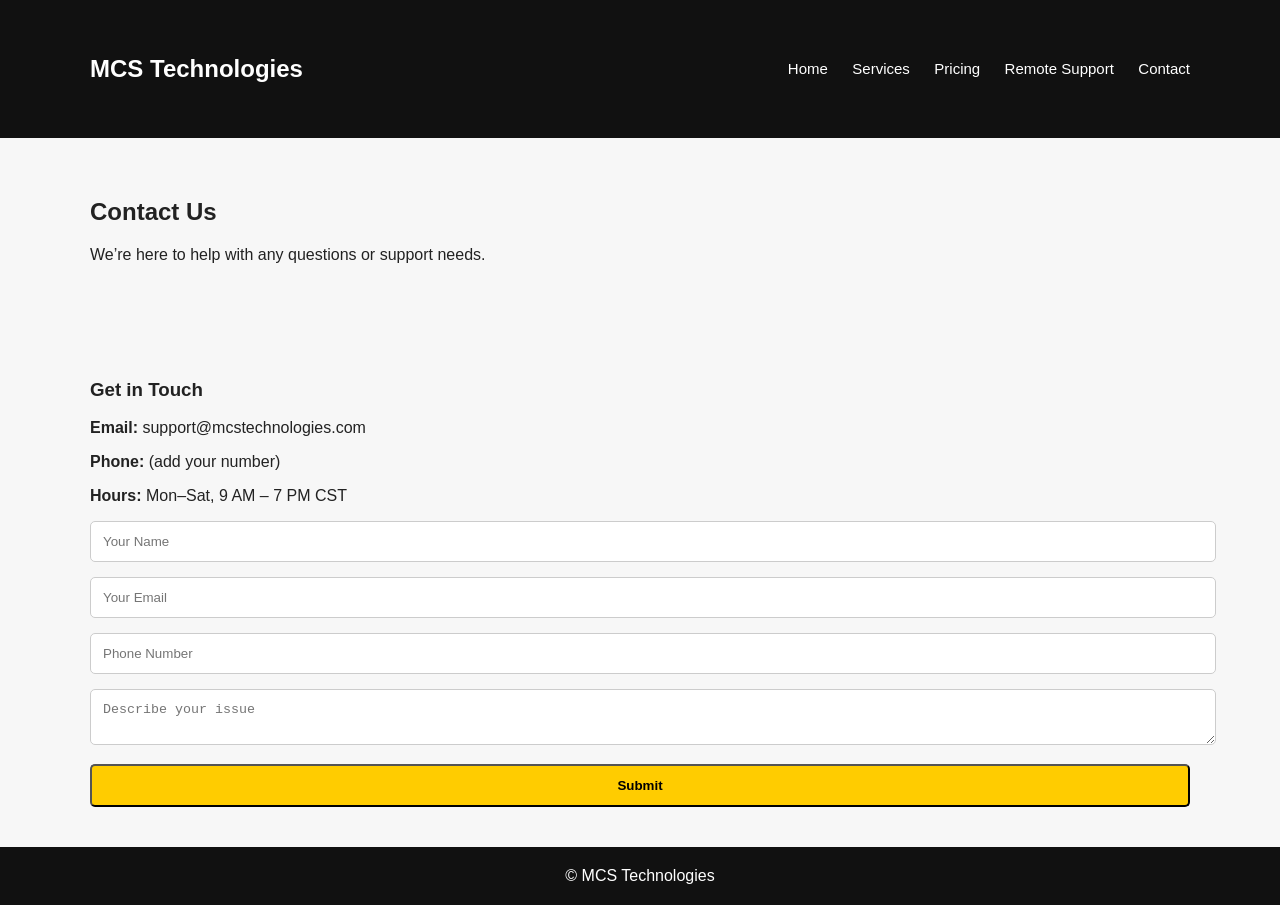
==== contact.html @ a5c34b52 "html file updates" ====
<!DOCTYPE html>
<html lang="en">
<head>
    <meta charset="UTF-8">
    <meta name="viewport" content="width=device-width, initial-scale=1.0">
    <title>Contact | MCS Technologies</title>
    <link rel="stylesheet" href="assets/style.css">
</head>

<body>
<header>
    <div class="container">
        <h1 class="logo">MCS Technologies</h1>
        <nav>
            <a href="index.html">Home</a>
            <a href="services.html">Services</a>
            <a href="pricing.html">Pricing</a>
            <a href="remote-support.html">Remote Support</a>
            <a href="contact.html">Contact</a>
        </nav>
    </div>
</header>

<section class="page-header">
    <div class="container">
        <h2>Contact Us</h2>
        <p>We’re here to help with any questions or support needs.</p>
    </div>
</section>

<section class="contact">
    <div class="container two-col">

        <div>
            <h3>Get in Touch</h3>
            <p><strong>Email:</strong> support@mcstechnologies.com</p>
            <p><strong>Phone:</strong> (add your number)</p>
            <p><strong>Hours:</strong> Mon–Sat, 9 AM – 7 PM CST</p>
        </div>

        <div class="contact-form">
            <form>
                <input type="text" placeholder="Your Name">
                <input type="email" placeholder="Your Email">
                <input type="text" placeholder="Phone Number">
                <textarea placeholder="Describe your issue"></textarea>
                <button class="btn">Submit</button>
            </form>
        </div>

    </div>
</section>

<footer>
    © <span id="year"></span> MCS Technologies
</footer>

<script src="assets/js/main.js"></script>
</body>
</html>
---- assets/style.css ----
/* ------------------------------
   GLOBAL STYLES
--------------------------------*/
body {
    margin: 0;
    font-family: Arial, sans-serif;
    background: #f7f7f7;
    color: #222;
}

.container {
    width: 90%;
    max-width: 1100px;
    margin: auto;
    padding: 40px 0;
}

/* ------------------------------
   HEADER
--------------------------------*/
header {
    background: #111;
    color: white;
    padding: 15px 0;
}

header .container {
    display: flex;
    justify-content: space-between;
    align-items: center;
}

.logo {
    margin: 0;
    font-size: 24px;
    font-weight: bold;
}

nav a {
    color: white;
    margin-left: 20px;
    text-decoration: none;
    font-size: 15px;
}

nav a:hover {
    text-decoration: underline;
}

/* ------------------------------
   HERO SECTION
--------------------------------*/
.hero {
    background: #005eff;
    color: white;
    padding: 80px 20px;
    text-align: center;
}

.hero .btn {
    margin-top: 20px;
}

/* ------------------------------
   BUTTONS
--------------------------------*/
.btn {
    background: #ffcc00;
    padding: 12px 25px;
    color: black;
    text-decoration: none;
    border-radius: 5px;
    font-weight: bold;
    display: inline-block;
}

.btn:hover {
    background: #e6b800;
}

.btn-secondary {
    display: inline-block;
    margin-top: 20px;
    padding: 10px 20px;
    background: #333;
    color: white;
    text-decoration: none;
    border-radius: 5px;
}

.btn-secondary:hover {
    background: #555;
}

/* ------------------------------
   GRID LAYOUTS
--------------------------------*/
.grid {
    display: grid;
    grid-template-columns: repeat(auto-fit, minmax(220px, 1fr));
    gap: 20px;
}

.card {
    background: white;
    padding: 20px;
    border-radius: 8px;
    text-align: center;
    font-weight: bold;
}

/* ------------------------------
   PRICING
--------------------------------*/
.pricing-grid {
    display: flex;
    gap: 20px;
    flex-wrap: wrap;
}

.price-card {
    background: white;
    padding: 25px;
    border-radius: 8px;
    width: 280px;
    text-align: center;
}

.price {
    font-size: 28px;
    font-weight: bold;
    margin: 10px 0;
}

/* ------------------------------
   CONTACT FORM
--------------------------------*/
.contact-box {
    background: white;
    padding: 20px;
    border-radius: 8px;
    margin-bottom: 30px;
}

.contact-form input,
.contact-form textarea {
    width: 100%;
    padding: 12px;
    margin-bottom: 15px;
    border-radius: 5px;
    border: 1px solid #ccc;
}

.contact-form button {
    width: 100%;
}

/* ------------------------------
   CTA SECTION
--------------------------------*/
.cta {
    background: #005eff;
    color: white;
    text-align: center;
    padding: 60px 20px;
}

/* ------------------------------
   FOOTER
--------------------------------*/
footer {
    background: #111;
    color: white;
    text-align: center;
    padding: 20px;
}
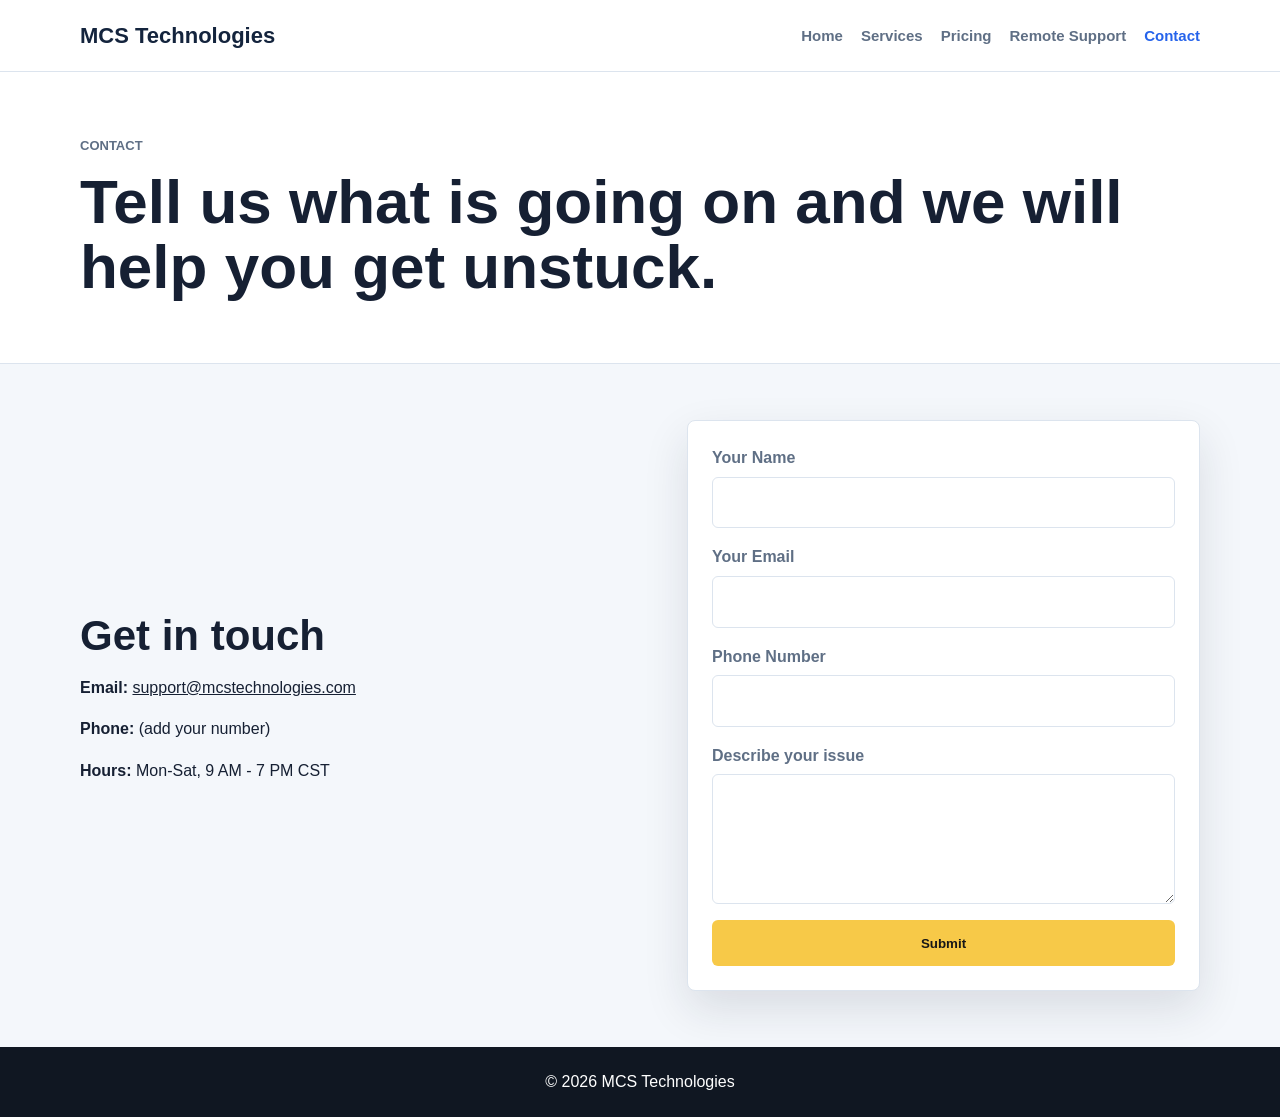
==== commit 2b73de7f: "update" ====
--- a/contact.html
+++ b/contact.html
@@ -6,53 +6,64 @@
     <title>Contact | MCS Technologies</title>
     <link rel="stylesheet" href="assets/style.css">
 </head>
-
 <body>
 <header>
-    <div class="container">
-        <h1 class="logo">MCS Technologies</h1>
-        <nav>
+    <div class="container header-inner">
+        <a class="logo" href="index.html">MCS Technologies</a>
+        <nav aria-label="Main navigation">
             <a href="index.html">Home</a>
-            <a href="services.html">Services</a>
-            <a href="pricing.html">Pricing</a>
+            <a href="Services.html">Services</a>
+            <a href="Pricing.html">Pricing</a>
             <a href="remote-support.html">Remote Support</a>
-            <a href="contact.html">Contact</a>
+            <a href="contact.html" aria-current="page">Contact</a>
         </nav>
     </div>
 </header>
 
-<section class="page-header">
-    <div class="container">
-        <h2>Contact Us</h2>
-        <p>We’re here to help with any questions or support needs.</p>
-    </div>
-</section>
+<main>
+    <section class="page-header">
+        <div class="container">
+            <p class="eyebrow">Contact</p>
+            <h1>Tell us what is going on and we will help you get unstuck.</h1>
+        </div>
+    </section>
 
-<section class="contact">
-    <div class="container two-col">
+    <section class="contact">
+        <div class="container two-col">
+            <div>
+                <h2>Get in touch</h2>
+                <p><strong>Email:</strong> <a href="mailto:support@mcstechnologies.com">support@mcstechnologies.com</a></p>
+                <p><strong>Phone:</strong> (add your number)</p>
+                <p><strong>Hours:</strong> Mon-Sat, 9 AM - 7 PM CST</p>
+            </div>
 
-        <div>
-            <h3>Get in Touch</h3>
-            <p><strong>Email:</strong> support@mcstechnologies.com</p>
-            <p><strong>Phone:</strong> (add your number)</p>
-            <p><strong>Hours:</strong> Mon–Sat, 9 AM – 7 PM CST</p>
+            <div class="contact-form">
+                <form>
+                    <label>
+                        <span>Your Name</span>
+                        <input type="text" name="name" autocomplete="name" required>
+                    </label>
+                    <label>
+                        <span>Your Email</span>
+                        <input type="email" name="email" autocomplete="email" required>
+                    </label>
+                    <label>
+                        <span>Phone Number</span>
+                        <input type="tel" name="phone" autocomplete="tel">
+                    </label>
+                    <label>
+                        <span>Describe your issue</span>
+                        <textarea name="message" required></textarea>
+                    </label>
+                    <button class="btn" type="submit">Submit</button>
+                </form>
+            </div>
         </div>
-
-        <div class="contact-form">
-            <form>
-                <input type="text" placeholder="Your Name">
-                <input type="email" placeholder="Your Email">
-                <input type="text" placeholder="Phone Number">
-                <textarea placeholder="Describe your issue"></textarea>
-                <button class="btn">Submit</button>
-            </form>
-        </div>
-
-    </div>
-</section>
+    </section>
+</main>
 
 <footer>
-    © <span id="year"></span> MCS Technologies
+    <p>&copy; <span id="year"></span> MCS Technologies</p>
 </footer>
 
 <script src="assets/js/main.js"></script>
--- a/assets/style.css
+++ b/assets/style.css
@@ -1,176 +1,431 @@
-/* ------------------------------
-   GLOBAL STYLES
---------------------------------*/
+:root {
+    --ink: #162033;
+    --muted: #5f6f85;
+    --paper: #ffffff;
+    --soft: #f4f7fb;
+    --line: #dce4ee;
+    --navy: #14243d;
+    --blue: #2563eb;
+    --teal: #14b8a6;
+    --gold: #f7c948;
+    --shadow: 0 18px 45px rgba(22, 32, 51, 0.12);
+}
+
+* {
+    box-sizing: border-box;
+}
+
 body {
     margin: 0;
-    font-family: Arial, sans-serif;
-    background: #f7f7f7;
-    color: #222;
+    font-family: Arial, Helvetica, sans-serif;
+    background: var(--soft);
+    color: var(--ink);
+    line-height: 1.6;
+}
+
+a {
+    color: inherit;
 }
 
 .container {
-    width: 90%;
-    max-width: 1100px;
-    margin: auto;
-    padding: 40px 0;
-}
-
-/* ------------------------------
-   HEADER
---------------------------------*/
+    width: min(92%, 1120px);
+    margin: 0 auto;
+    padding: 56px 0;
+}
+
 header {
-    background: #111;
+    background: var(--paper);
+    border-bottom: 1px solid var(--line);
+    position: sticky;
+    top: 0;
+    z-index: 10;
+}
+
+.header-inner {
+    display: flex;
+    align-items: center;
+    justify-content: space-between;
+    gap: 24px;
+    padding: 18px 0;
+}
+
+.logo {
+    color: var(--navy);
+    font-size: 22px;
+    font-weight: 800;
+    text-decoration: none;
+    white-space: nowrap;
+}
+
+nav {
+    display: flex;
+    align-items: center;
+    flex-wrap: wrap;
+    justify-content: flex-end;
+    gap: 10px 18px;
+}
+
+nav a {
+    color: var(--muted);
+    font-size: 15px;
+    font-weight: 700;
+    text-decoration: none;
+}
+
+nav a:hover,
+nav a[aria-current="page"] {
+    color: var(--blue);
+}
+
+.hero {
+    background:
+        linear-gradient(120deg, rgba(20, 36, 61, 0.92), rgba(37, 99, 235, 0.78)),
+        repeating-linear-gradient(135deg, rgba(255, 255, 255, 0.08) 0 1px, transparent 1px 18px);
     color: white;
-    padding: 15px 0;
-}
-
-header .container {
-    display: flex;
+}
+
+.hero-grid,
+.two-col {
+    display: grid;
+    grid-template-columns: minmax(0, 1.05fr) minmax(280px, 0.95fr);
+    gap: 40px;
+    align-items: center;
+}
+
+.hero h1,
+.page-header h1 {
+    margin: 0;
+    font-size: clamp(36px, 6vw, 62px);
+    line-height: 1.05;
+}
+
+.hero p {
+    color: rgba(255, 255, 255, 0.84);
+    max-width: 640px;
+    font-size: 18px;
+}
+
+.eyebrow {
+    margin: 0 0 12px;
+    color: var(--teal);
+    font-size: 13px;
+    font-weight: 800;
+    letter-spacing: 0;
+    text-transform: uppercase;
+}
+
+.actions {
+    display: flex;
+    flex-wrap: wrap;
+    gap: 14px;
+    margin-top: 26px;
+}
+
+.btn,
+.btn-secondary {
+    display: inline-flex;
+    align-items: center;
+    justify-content: center;
+    min-height: 46px;
+    padding: 12px 22px;
+    border: 0;
+    border-radius: 6px;
+    font-weight: 800;
+    text-decoration: none;
+    cursor: pointer;
+}
+
+.btn {
+    background: var(--gold);
+    color: #171717;
+}
+
+.btn:hover {
+    background: #e8b820;
+}
+
+.btn-secondary {
+    background: rgba(255, 255, 255, 0.12);
+    color: white;
+    border: 1px solid rgba(255, 255, 255, 0.3);
+}
+
+.hero-panel,
+.support-panel,
+.contact-form,
+.price-card,
+.service-card,
+.card {
+    background: var(--paper);
+    border: 1px solid var(--line);
+    border-radius: 8px;
+    box-shadow: var(--shadow);
+}
+
+.hero-panel,
+.support-panel {
+    color: var(--ink);
+    padding: 24px;
+}
+
+.status-card {
+    display: flex;
+    align-items: center;
+    gap: 10px;
+    padding: 14px;
+    background: #eafaf7;
+    border: 1px solid #bfeee6;
+    border-radius: 8px;
+    color: #075e54;
+    font-weight: 800;
+}
+
+.status-dot {
+    width: 12px;
+    height: 12px;
+    background: var(--teal);
+    border-radius: 50%;
+    box-shadow: 0 0 0 6px rgba(20, 184, 166, 0.16);
+}
+
+.metric {
+    display: grid;
+    gap: 4px;
+    padding: 18px 4px;
+    border-bottom: 1px solid var(--line);
+}
+
+.metric:last-child {
+    border-bottom: 0;
+}
+
+.metric strong {
+    font-size: 28px;
+}
+
+.metric span,
+.section-heading p,
+.service-card p,
+.price-card p,
+.page-header p,
+.support-panel p {
+    color: var(--muted);
+}
+
+.section-heading {
+    max-width: 720px;
+    margin-bottom: 26px;
+}
+
+.section-heading h2,
+.cta h2,
+.remote-support h2,
+.contact h2 {
+    margin: 0;
+    font-size: clamp(28px, 4vw, 42px);
+    line-height: 1.12;
+}
+
+.grid,
+.service-grid,
+.pricing-grid {
+    display: grid;
+    grid-template-columns: repeat(auto-fit, minmax(230px, 1fr));
+    gap: 20px;
+}
+
+.card {
+    min-height: 92px;
+    display: flex;
+    align-items: center;
+    justify-content: center;
+    padding: 22px;
+    text-align: center;
+    font-weight: 800;
+}
+
+.why {
+    background: var(--paper);
+    border-top: 1px solid var(--line);
+    border-bottom: 1px solid var(--line);
+}
+
+.check-list {
+    display: grid;
+    grid-template-columns: repeat(auto-fit, minmax(220px, 1fr));
+    gap: 14px;
+    padding: 0;
+    margin: 0;
+    list-style: none;
+}
+
+.check-list li {
+    padding: 14px 16px;
+    border-left: 4px solid var(--teal);
+    background: var(--soft);
+    font-weight: 700;
+}
+
+.cta {
+    background: var(--navy);
+    color: white;
+}
+
+.cta-inner {
+    display: flex;
+    align-items: center;
     justify-content: space-between;
-    align-items: center;
-}
-
-.logo {
-    margin: 0;
-    font-size: 24px;
-    font-weight: bold;
-}
-
-nav a {
-    color: white;
-    margin-left: 20px;
-    text-decoration: none;
-    font-size: 15px;
-}
-
-nav a:hover {
-    text-decoration: underline;
-}
-
-/* ------------------------------
-   HERO SECTION
---------------------------------*/
-.hero {
-    background: #005eff;
-    color: white;
-    padding: 80px 20px;
-    text-align: center;
-}
-
-.hero .btn {
-    margin-top: 20px;
-}
-
-/* ------------------------------
-   BUTTONS
---------------------------------*/
-.btn {
-    background: #ffcc00;
-    padding: 12px 25px;
-    color: black;
-    text-decoration: none;
-    border-radius: 5px;
-    font-weight: bold;
-    display: inline-block;
-}
-
-.btn:hover {
-    background: #e6b800;
-}
-
-.btn-secondary {
-    display: inline-block;
-    margin-top: 20px;
-    padding: 10px 20px;
-    background: #333;
-    color: white;
-    text-decoration: none;
-    border-radius: 5px;
-}
-
-.btn-secondary:hover {
-    background: #555;
-}
-
-/* ------------------------------
-   GRID LAYOUTS
---------------------------------*/
-.grid {
-    display: grid;
-    grid-template-columns: repeat(auto-fit, minmax(220px, 1fr));
-    gap: 20px;
-}
-
-.card {
-    background: white;
-    padding: 20px;
+    gap: 24px;
+}
+
+.cta p {
+    margin-bottom: 0;
+    color: rgba(255, 255, 255, 0.78);
+}
+
+.page-header {
+    background: var(--paper);
+    border-bottom: 1px solid var(--line);
+}
+
+.page-header .container {
+    padding: 64px 0;
+}
+
+.service-card,
+.price-card {
+    padding: 26px;
+}
+
+.service-card h2,
+.price-card h2 {
+    margin: 16px 0 8px;
+    font-size: 22px;
+    line-height: 1.2;
+}
+
+.service-icon {
+    display: inline-flex;
+    align-items: center;
+    justify-content: center;
+    width: 44px;
+    height: 44px;
     border-radius: 8px;
-    text-align: center;
-    font-weight: bold;
-}
-
-/* ------------------------------
-   PRICING
---------------------------------*/
-.pricing-grid {
-    display: flex;
-    gap: 20px;
-    flex-wrap: wrap;
+    background: #eaf1ff;
+    color: var(--blue);
+    font-weight: 900;
 }
 
 .price-card {
-    background: white;
-    padding: 25px;
-    border-radius: 8px;
-    width: 280px;
-    text-align: center;
+    position: relative;
+}
+
+.price-card.featured {
+    border-color: var(--blue);
+}
+
+.badge {
+    display: inline-flex;
+    margin: 0;
+    padding: 5px 10px;
+    border-radius: 999px;
+    background: #eaf1ff;
+    color: var(--blue);
+    font-size: 13px;
+    font-weight: 800;
 }
 
 .price {
-    font-size: 28px;
-    font-weight: bold;
-    margin: 10px 0;
-}
-
-/* ------------------------------
-   CONTACT FORM
---------------------------------*/
-.contact-box {
-    background: white;
-    padding: 20px;
-    border-radius: 8px;
-    margin-bottom: 30px;
+    margin: 12px 0;
+    color: var(--navy);
+    font-size: 38px;
+    font-weight: 900;
+}
+
+.price-card ul,
+.steps {
+    padding-left: 20px;
+}
+
+.support-panel p {
+    padding: 14px 0;
+    margin: 0;
+    border-bottom: 1px solid var(--line);
+    font-weight: 700;
+}
+
+.support-panel p:last-child {
+    border-bottom: 0;
+}
+
+.contact-form {
+    padding: 24px;
+}
+
+.contact-form form {
+    display: grid;
+    gap: 16px;
+}
+
+.contact-form label {
+    display: grid;
+    gap: 6px;
+    color: var(--muted);
+    font-weight: 800;
 }
 
 .contact-form input,
 .contact-form textarea {
     width: 100%;
     padding: 12px;
-    margin-bottom: 15px;
-    border-radius: 5px;
-    border: 1px solid #ccc;
+    border: 1px solid var(--line);
+    border-radius: 6px;
+    color: var(--ink);
+    font: inherit;
+}
+
+.contact-form textarea {
+    min-height: 130px;
+    resize: vertical;
 }
 
 .contact-form button {
     width: 100%;
 }
 
-/* ------------------------------
-   CTA SECTION
---------------------------------*/
-.cta {
-    background: #005eff;
+footer {
+    background: #101722;
     color: white;
     text-align: center;
-    padding: 60px 20px;
-}
-
-/* ------------------------------
-   FOOTER
---------------------------------*/
-footer {
-    background: #111;
-    color: white;
-    text-align: center;
-    padding: 20px;
-}
+    padding: 22px;
+}
+
+footer p {
+    margin: 0;
+}
+
+@media (max-width: 760px) {
+    .header-inner,
+    .cta-inner {
+        align-items: flex-start;
+        flex-direction: column;
+    }
+
+    nav {
+        justify-content: flex-start;
+    }
+
+    .hero-grid,
+    .two-col {
+        grid-template-columns: 1fr;
+    }
+
+    .container {
+        padding: 42px 0;
+    }
+
+    .hero h1,
+    .page-header h1 {
+        font-size: 38px;
+    }
+}
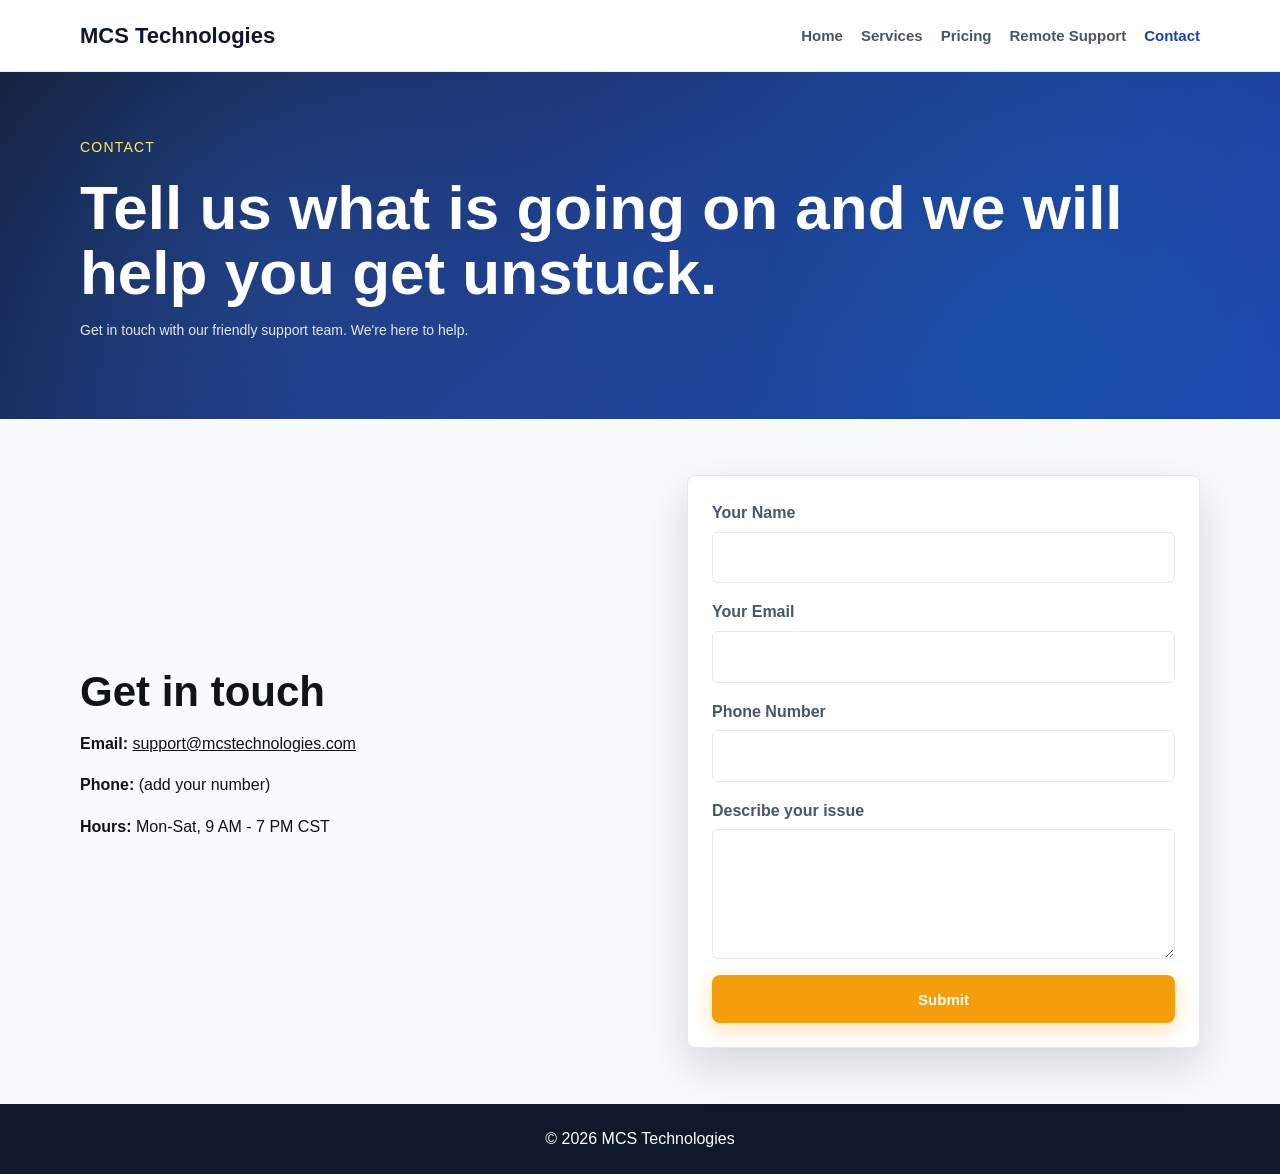
==== commit 0526e03f: "Update site files" ====
--- a/contact.html
+++ b/contact.html
@@ -21,10 +21,12 @@
 </header>
 
 <main>
-    <section class="page-header">
+    <section class="page-header hero">
+        <div class="hero-bg"></div>
         <div class="container">
             <p class="eyebrow">Contact</p>
             <h1>Tell us what is going on and we will help you get unstuck.</h1>
+            <p style="color: rgba(255,255,255,0.88); max-width: 600px;">Get in touch with our friendly support team. We're here to help.</p>
         </div>
     </section>
 
--- a/assets/style.css
+++ b/assets/style.css
@@ -1,14 +1,14 @@
 :root {
-    --ink: #162033;
-    --muted: #5f6f85;
+    --ink: #0f1419;
+    --muted: #4a5568;
     --paper: #ffffff;
-    --soft: #f4f7fb;
-    --line: #dce4ee;
-    --navy: #14243d;
-    --blue: #2563eb;
-    --teal: #14b8a6;
-    --gold: #f7c948;
-    --shadow: 0 18px 45px rgba(22, 32, 51, 0.12);
+    --soft: #f8fafc;
+    --line: #e2e8f0;
+    --navy: #0f172a;
+    --blue: #1e40af;
+    --teal: #0d9488;
+    --gold: #f59e0b;
+    --shadow: 0 18px 45px rgba(15, 23, 42, 0.15);
 }
 
 * {
@@ -78,10 +78,27 @@
 }
 
 .hero {
-    background:
-        linear-gradient(120deg, rgba(20, 36, 61, 0.92), rgba(37, 99, 235, 0.78)),
-        repeating-linear-gradient(135deg, rgba(255, 255, 255, 0.08) 0 1px, transparent 1px 18px);
-    color: white;
+    background: linear-gradient(135deg, #0f172a 0%, #1e3a8a 50%, #1e40af 100%);
+    color: #ffffff;
+    position: relative;
+    overflow: hidden;
+}
+
+.hero-bg {
+    position: absolute;
+    top: 0;
+    left: 0;
+    right: 0;
+    bottom: 0;
+    background: 
+        radial-gradient(circle at 20% 50%, rgba(59, 130, 246, 0.25) 0%, transparent 50%),
+        radial-gradient(circle at 80% 80%, rgba(6, 182, 212, 0.15) 0%, transparent 50%);
+    z-index: 0;
+}
+
+.hero .container {
+    position: relative;
+    z-index: 1;
 }
 
 .hero-grid,
@@ -99,18 +116,195 @@
     line-height: 1.05;
 }
 
+.hero-content {
+    display: flex;
+    flex-direction: column;
+    justify-content: center;
+}
+
+.booking-panel {
+    background: rgba(255, 255, 255, 0.1);
+    border: 1px solid rgba(255, 255, 255, 0.22);
+    backdrop-filter: blur(14px);
+    padding: 28px;
+    border-radius: 24px;
+    color: #ffffff;
+    display: flex;
+    flex-direction: column;
+    gap: 20px;
+}
+
+.booking-header h2 {
+    margin: 10px 0 0;
+    font-size: clamp(24px, 2.5vw, 32px);
+    line-height: 1.08;
+}
+
+.booking-calendar {
+    display: grid;
+    grid-template-columns: repeat(5, minmax(0, 1fr));
+    gap: 12px;
+}
+
+.calendar-day {
+    padding: 16px 10px;
+    border-radius: 18px;
+    background: rgba(255, 255, 255, 0.08);
+    text-align: center;
+    font-weight: 700;
+    color: rgba(255, 255, 255, 0.9);
+}
+
+.calendar-day span {
+    display: block;
+    margin-top: 10px;
+    font-size: 22px;
+    color: #ffffff;
+}
+
+.calendar-day--active {
+    background: linear-gradient(135deg, rgba(245, 158, 11, 0.95), rgba(249, 115, 22, 0.85));
+    color: #ffffff;
+}
+
+.booking-times {
+    display: grid;
+    grid-template-columns: repeat(2, minmax(0, 1fr));
+    gap: 12px;
+}
+
+.time-slot {
+    border: 1px solid rgba(255, 255, 255, 0.28);
+    background: rgba(255, 255, 255, 0.08);
+    color: #ffffff;
+    border-radius: 14px;
+    padding: 14px 16px;
+    font-weight: 700;
+    cursor: pointer;
+    transition: all 0.25s ease;
+}
+
+.time-slot:hover,
+.time-slot:focus {
+    background: rgba(255, 255, 255, 0.18);
+    transform: translateY(-1px);
+}
+
+.btn-book {
+    background: #f59e0b;
+    color: #ffffff;
+    text-align: center;
+}
+
+.hero-image {
+    display: none;
+}
+
+.hero-globe {
+    position: relative;
+    width: min(100%, 360px);
+    aspect-ratio: 1;
+    border-radius: 50%;
+    background: radial-gradient(circle at 30% 30%, rgba(96, 165, 250, 0.42), transparent 35%),
+        radial-gradient(circle at 60% 40%, rgba(56, 189, 248, 0.22), transparent 30%),
+        radial-gradient(circle at center, #2563eb 0%, #1e40af 55%, #0f172a 100%);
+    box-shadow: 0 40px 90px rgba(15, 23, 42, 0.3);
+    border: 1px solid rgba(255, 255, 255, 0.16);
+    overflow: hidden;
+    animation: globe-spin 20s linear infinite;
+}
+
+.hero-globe::before {
+    content: "";
+    position: absolute;
+    inset: 0;
+    background: radial-gradient(circle at center, rgba(255, 255, 255, 0.08), transparent 55%),
+        linear-gradient(90deg, rgba(255, 255, 255, 0.07) 1px, transparent 1px),
+        linear-gradient(rgba(255, 255, 255, 0.07) 1px, transparent 1px);
+    background-size: 100% 100%, 100% 40px, 40px 100%;
+    mix-blend-mode: screen;
+}
+
+.globe-ring {
+    position: absolute;
+    border: 1px solid rgba(147, 197, 253, 0.65);
+    border-radius: 50%;
+    pointer-events: none;
+}
+
+.globe-ring--outer {
+    inset: 16px;
+    animation: ring-spin 16s linear infinite;
+}
+
+.globe-ring--inner {
+    inset: 72px;
+    animation: ring-spin 22s linear reverse infinite;
+}
+
+.globe-node {
+    position: absolute;
+    width: 16px;
+    height: 16px;
+    border-radius: 50%;
+    background: rgba(255, 255, 255, 0.95);
+    box-shadow: 0 0 18px rgba(56, 189, 248, 0.65);
+}
+
+.globe-node--one {
+    top: 18%;
+    left: 40%;
+}
+
+.globe-node--two {
+    top: 56%;
+    left: 22%;
+}
+
+.globe-node--three {
+    top: 40%;
+    left: 72%;
+}
+
+@keyframes globe-spin {
+    from {
+        transform: rotate(0deg);
+    }
+    to {
+        transform: rotate(360deg);
+    }
+}
+
+@keyframes ring-spin {
+    from {
+        transform: rotate(0deg);
+    }
+    to {
+        transform: rotate(360deg);
+    }
+}
+
+.hero-subtitle {
+    font-size: 18px;
+    line-height: 1.6;
+    color: rgba(255, 255, 255, 0.95);
+    max-width: 600px;
+    font-weight: 500;
+}
+
 .hero p {
-    color: rgba(255, 255, 255, 0.84);
+    color: rgba(255, 255, 255, 0.92);
     max-width: 640px;
     font-size: 18px;
+    font-weight: 500;
 }
 
 .eyebrow {
-    margin: 0 0 12px;
-    color: var(--teal);
-    font-size: 13px;
-    font-weight: 800;
-    letter-spacing: 0;
+    margin: 0 0 16px;
+    color: #ffed4e;
+    font-size: 12px;
+    font-weight: 900;
+    letter-spacing: 1.2px;
     text-transform: uppercase;
 }
 
@@ -126,28 +320,40 @@
     display: inline-flex;
     align-items: center;
     justify-content: center;
-    min-height: 46px;
-    padding: 12px 22px;
+    min-height: 48px;
+    padding: 12px 28px;
     border: 0;
-    border-radius: 6px;
+    border-radius: 8px;
     font-weight: 800;
+    font-size: 15px;
     text-decoration: none;
     cursor: pointer;
+    transition: all 0.3s ease;
 }
 
 .btn {
-    background: var(--gold);
-    color: #171717;
+    background: #f59e0b;
+    color: #ffffff;
+    font-weight: 700;
+    box-shadow: 0 6px 20px rgba(245, 158, 11, 0.3);
 }
 
 .btn:hover {
-    background: #e8b820;
+    background: #d97706;
+    transform: translateY(-2px);
+    box-shadow: 0 10px 28px rgba(245, 158, 11, 0.4);
 }
 
 .btn-secondary {
-    background: rgba(255, 255, 255, 0.12);
+    background: rgba(255, 255, 255, 0.15);
     color: white;
-    border: 1px solid rgba(255, 255, 255, 0.3);
+    border: 1.5px solid rgba(255, 255, 255, 0.35);
+    backdrop-filter: blur(8px);
+}
+
+.btn-secondary:hover {
+    background: rgba(255, 255, 255, 0.25);
+    border-color: rgba(255, 255, 255, 0.5);
 }
 
 .hero-panel,
@@ -166,18 +372,27 @@
 .support-panel {
     color: var(--ink);
     padding: 24px;
+    background: rgba(255, 255, 255, 0.98);
+    backdrop-filter: blur(10px);
+}
+
+.hero-panel {
+    border-radius: 12px;
+    box-shadow: 0 25px 50px rgba(22, 32, 51, 0.15);
 }
 
 .status-card {
     display: flex;
     align-items: center;
     gap: 10px;
-    padding: 14px;
-    background: #eafaf7;
+    padding: 14px 16px;
+    background: linear-gradient(135deg, #eafaf7 0%, #d4f5f0 100%);
     border: 1px solid #bfeee6;
     border-radius: 8px;
     color: #075e54;
     font-weight: 800;
+    font-size: 14px;
+    margin-bottom: 16px;
 }
 
 .status-dot {
@@ -185,13 +400,23 @@
     height: 12px;
     background: var(--teal);
     border-radius: 50%;
-    box-shadow: 0 0 0 6px rgba(20, 184, 166, 0.16);
+    box-shadow: 0 0 0 6px rgba(20, 184, 166, 0.2);
+    animation: pulse 2s infinite;
+}
+
+@keyframes pulse {
+    0%, 100% {
+        box-shadow: 0 0 0 6px rgba(20, 184, 166, 0.2);
+    }
+    50% {
+        box-shadow: 0 0 0 10px rgba(20, 184, 166, 0.1);
+    }
 }
 
 .metric {
     display: grid;
     gap: 4px;
-    padding: 18px 4px;
+    padding: 16px 0;
     border-bottom: 1px solid var(--line);
 }
 
@@ -200,7 +425,9 @@
 }
 
 .metric strong {
-    font-size: 28px;
+    font-size: 32px;
+    color: #0f172a;
+    font-weight: 800;
 }
 
 .metric span,
@@ -210,6 +437,7 @@
 .page-header p,
 .support-panel p {
     color: var(--muted);
+    font-size: 14px;
 }
 
 .section-heading {
@@ -230,8 +458,9 @@
 .service-grid,
 .pricing-grid {
     display: grid;
-    grid-template-columns: repeat(auto-fit, minmax(230px, 1fr));
+    grid-template-columns: repeat(auto-fit, minmax(280px, 1fr));
     gap: 20px;
+    align-items: start;
 }
 
 .card {
@@ -267,8 +496,8 @@
 }
 
 .cta {
-    background: var(--navy);
-    color: white;
+    background: #0f172a;
+    color: #ffffff;
 }
 
 .cta-inner {
@@ -286,6 +515,21 @@
 .page-header {
     background: var(--paper);
     border-bottom: 1px solid var(--line);
+}
+
+.page-header.hero {
+    background: linear-gradient(135deg, #0f172a 0%, #1e3a8a 50%, #1e40af 100%);
+    border-bottom: none;
+    color: #ffffff;
+}
+
+.page-header.hero .container {
+    position: relative;
+    z-index: 1;
+}
+
+.page-header.hero .eyebrow {
+    color: #ffed4e;
 }
 
 .page-header .container {
@@ -321,7 +565,18 @@
 }
 
 .price-card.featured {
-    border-color: var(--blue);
+    border-color: #f59e0b;
+    background: linear-gradient(135deg, #1e40af 0%, #2563eb 100%);
+    color: #ffffff;
+    box-shadow: 0 24px 60px rgba(37, 99, 235, 0.2);
+}
+
+.price-card.featured h2,
+.price-card.featured .price,
+.price-card.featured p,
+.price-card.featured ul,
+.price-card.featured .badge {
+    color: #ffffff;
 }
 
 .badge {
@@ -329,8 +584,8 @@
     margin: 0;
     padding: 5px 10px;
     border-radius: 999px;
-    background: #eaf1ff;
-    color: var(--blue);
+    background: rgba(255, 255, 255, 0.18);
+    color: #ffffff;
     font-size: 13px;
     font-weight: 800;
 }
@@ -394,14 +649,309 @@
 }
 
 footer {
-    background: #101722;
-    color: white;
+    background: #0f172a;
+    color: #ffffff;
     text-align: center;
     padding: 22px;
 }
 
 footer p {
     margin: 0;
+    font-weight: 500;
+}
+
+/* Service Cards Enhancement */
+.services {
+    background: var(--soft);
+    padding: 56px 0;
+}
+
+.service-card {
+    padding: 0;
+    transition: all 0.3s ease;
+    display: flex;
+    flex-direction: column;
+    align-items: stretch;
+    min-height: 220px;
+    border: 1px solid rgba(30, 64, 175, 0.14);
+    background: linear-gradient(180deg, #ffffff 0%, #f8fbff 100%);
+    box-shadow: 0 18px 40px rgba(15, 23, 42, 0.08);
+    border-radius: 18px;
+    overflow: hidden;
+}
+
+.service-card:hover {
+    transform: translateY(-6px);
+    box-shadow: 0 28px 55px rgba(15, 23, 42, 0.16);
+    border-color: rgba(30, 64, 175, 0.35);
+    background: linear-gradient(180deg, #ffffff 0%, #eef4ff 100%);
+}
+
+.service-card-button {
+    width: 100%;
+    display: flex;
+    align-items: center;
+    gap: 18px;
+    padding: 24px;
+    background: transparent;
+    border: 0;
+    text-align: left;
+    cursor: pointer;
+}
+
+.service-card-button:focus-visible {
+    outline: 3px solid rgba(59, 130, 246, 0.5);
+    outline-offset: 4px;
+}
+
+.service-card-button h3 {
+    margin: 0 0 8px;
+    font-size: 20px;
+    color: #102a43;
+}
+
+.service-card-button p {
+    margin: 0;
+    color: #475569;
+    font-size: 14px;
+    line-height: 1.6;
+}
+
+.service-detail {
+    padding: 0 24px 24px;
+    border-top: 1px solid rgba(30, 64, 175, 0.08);
+    display: none;
+    gap: 18px;
+}
+
+.service-card.expanded .service-detail {
+    display: grid;
+}
+
+.service-detail p {
+    margin: 0 0 18px;
+    color: #475569;
+    line-height: 1.75;
+}
+
+.service-detail img {
+    width: 100%;
+    border-radius: 18px;
+    max-height: 240px;
+    object-fit: cover;
+}
+
+.toggle-icon {
+    margin-left: auto;
+    font-size: 26px;
+    color: #2563eb;
+    transition: transform 0.3s ease;
+}
+
+.service-card.expanded .toggle-icon {
+    transform: rotate(45deg);
+}
+
+.service-icon {
+    width: 64px;
+    min-width: 64px;
+    height: 64px;
+    background: linear-gradient(135deg, rgba(37, 99, 235, 0.12) 0%, rgba(59, 130, 246, 0.12) 100%);
+    color: #1e40af;
+    font-size: 32px;
+    border-radius: 14px;
+    display: grid;
+    place-items: center;
+    border: 1px solid rgba(37, 99, 235, 0.2);
+}
+
+/* Benefits Grid */
+.benefits-grid {
+    display: grid;
+    grid-template-columns: repeat(auto-fit, minmax(280px, 1fr));
+    gap: 24px;
+    margin-top: 40px;
+}
+
+.benefit-card {
+    background: var(--soft);
+    padding: 28px 24px;
+    border-radius: 12px;
+    text-align: center;
+    border: 1px solid var(--line);
+    transition: all 0.3s ease;
+}
+
+.benefit-card:hover {
+    background: var(--paper);
+    border-color: var(--teal);
+    box-shadow: var(--shadow);
+}
+
+.benefit-icon {
+    font-size: 40px;
+    margin-bottom: 16px;
+    display: inline-block;
+}
+
+.benefit-card h3 {
+    margin: 0 0 12px;
+    font-size: 18px;
+    color: var(--ink);
+}
+
+.benefit-card p {
+    margin: 0;
+    color: var(--muted);
+    font-size: 14px;
+}
+
+/* TeamViewer Section */
+.teamviewer-section {
+    background: linear-gradient(135deg, rgba(37, 99, 235, 0.05) 0%, rgba(20, 184, 166, 0.05) 100%);
+    padding: 56px 0;
+}
+
+.teamviewer-grid {
+    display: grid;
+    grid-template-columns: repeat(auto-fit, minmax(280px, 1fr));
+    gap: 24px;
+}
+
+.tv-card {
+    background: var(--paper);
+    padding: 32px 24px;
+    border-radius: 12px;
+    border: 1px solid var(--line);
+    text-align: center;
+    transition: all 0.3s ease;
+}
+
+.tv-card:hover {
+    box-shadow: var(--shadow);
+    border-color: var(--blue);
+    transform: translateY(-4px);
+}
+
+.tv-icon {
+    display: inline-flex;
+    align-items: center;
+    justify-content: center;
+    width: 56px;
+    height: 56px;
+    background: linear-gradient(135deg, #eaf1ff 0%, #f0f7ff 100%);
+    border-radius: 12px;
+    font-size: 24px;
+    font-weight: 900;
+    color: var(--blue);
+    margin-bottom: 16px;
+}
+
+.tv-card h3 {
+    margin: 0 0 12px;
+    font-size: 18px;
+    color: var(--ink);
+}
+
+.tv-card p {
+    margin: 0;
+    color: var(--muted);
+    font-size: 14px;
+    line-height: 1.6;
+}
+
+.tv-card a {
+    color: var(--blue);
+    font-weight: 700;
+    text-decoration: none;
+}
+
+.tv-card a:hover {
+    text-decoration: underline;
+}
+
+.showcase,
+.service-banner,
+.pricing-visual,
+.remote-showcase {
+    background: linear-gradient(180deg, rgba(248, 250, 252, 0.95) 0%, rgba(229, 241, 255, 0.85) 100%);
+    padding: 56px 0;
+}
+
+.showcase-grid {
+    display: grid;
+    grid-template-columns: minmax(0, 1.05fr) minmax(280px, 0.95fr);
+    gap: 32px;
+    align-items: center;
+}
+
+.showcase-copy {
+    max-width: 560px;
+}
+
+.showcase-copy h2 {
+    margin-top: 0;
+    font-size: clamp(32px, 3vw, 48px);
+    line-height: 1.05;
+}
+
+.showcase-copy p {
+    margin: 20px 0 0;
+    color: var(--muted);
+    font-size: 17px;
+}
+
+.showcase-image {
+    position: relative;
+    overflow: hidden;
+    border-radius: 24px;
+    box-shadow: 0 30px 60px rgba(15, 23, 42, 0.16);
+    border: 1px solid rgba(15, 23, 42, 0.08);
+}
+
+.showcase-image img {
+    width: 100%;
+    display: block;
+    height: auto;
+}
+
+.stats-grid {
+    display: grid;
+    grid-template-columns: repeat(2, minmax(0, 1fr));
+    gap: 16px;
+    margin-top: 28px;
+}
+
+.stat-card {
+    border-radius: 20px;
+    padding: 22px;
+    background: white;
+    box-shadow: 0 18px 45px rgba(15, 23, 42, 0.08);
+    border: 1px solid rgba(226, 232, 240, 0.9);
+}
+
+.stat-card strong {
+    display: block;
+    font-size: 32px;
+    color: var(--blue);
+    margin-bottom: 6px;
+}
+
+.stat-card span {
+    color: var(--muted);
+    font-size: 14px;
+}
+
+@media (max-width: 900px) {
+    .showcase-grid {
+        grid-template-columns: 1fr;
+    }
+
+    .hero-grid,
+    .two-col,
+    .showcase-grid {
+        grid-template-columns: 1fr;
+    }
 }
 
 @media (max-width: 760px) {
@@ -418,6 +968,7 @@
     .hero-grid,
     .two-col {
         grid-template-columns: 1fr;
+        gap: 24px;
     }
 
     .container {
@@ -428,4 +979,22 @@
     .page-header h1 {
         font-size: 38px;
     }
-}
+
+    .hero-panel {
+        order: -1;
+    }
+
+    .cta-inner {
+        gap: 18px;
+    }
+
+    .actions {
+        flex-direction: column;
+        width: 100%;
+    }
+
+    .actions .btn,
+    .actions .btn-secondary {
+        width: 100%;
+    }
+}
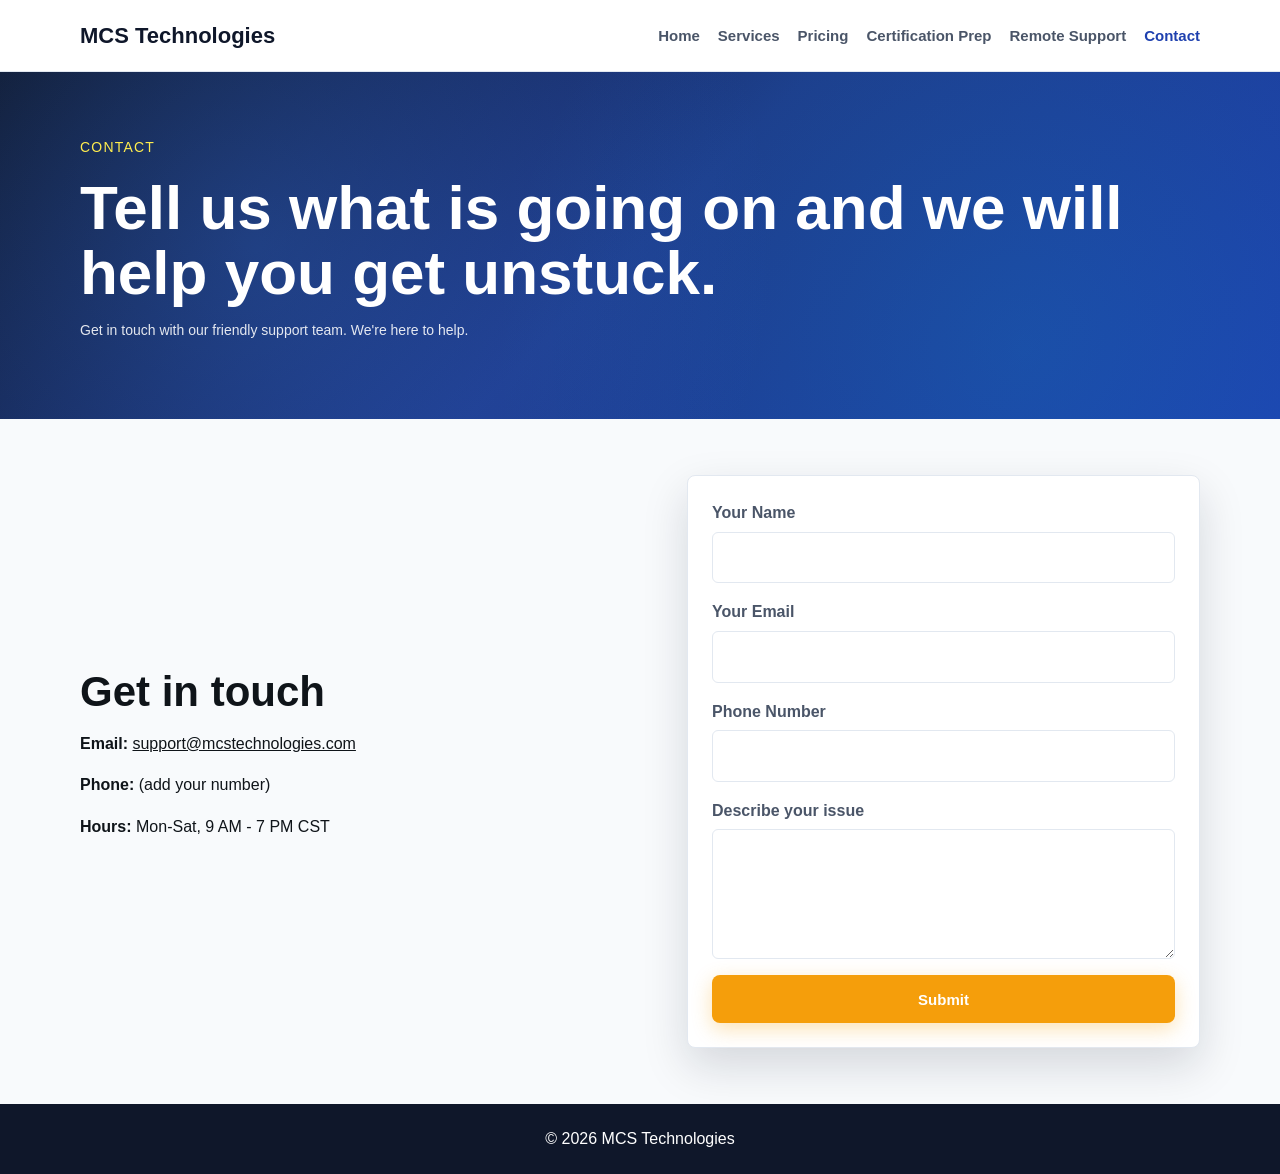
==== commit 3f75a064: "updatess" ====
--- a/contact.html
+++ b/contact.html
@@ -14,6 +14,7 @@
             <a href="index.html">Home</a>
             <a href="Services.html">Services</a>
             <a href="Pricing.html">Pricing</a>
+            <a href="https://levelupit.base44.app" target="_blank" rel="noopener">Certification Prep</a>
             <a href="remote-support.html">Remote Support</a>
             <a href="contact.html" aria-current="page">Contact</a>
         </nav>
--- a/assets/style.css
+++ b/assets/style.css
@@ -126,29 +126,30 @@
     background: rgba(255, 255, 255, 0.1);
     border: 1px solid rgba(255, 255, 255, 0.22);
     backdrop-filter: blur(14px);
-    padding: 28px;
+    padding: 22px;
     border-radius: 24px;
     color: #ffffff;
     display: flex;
     flex-direction: column;
-    gap: 20px;
+    gap: 16px;
+    max-width: 400px;
 }
 
 .booking-header h2 {
     margin: 10px 0 0;
-    font-size: clamp(24px, 2.5vw, 32px);
+    font-size: clamp(22px, 2.5vw, 28px);
     line-height: 1.08;
 }
 
 .booking-calendar {
     display: grid;
     grid-template-columns: repeat(5, minmax(0, 1fr));
-    gap: 12px;
+    gap: 8px;
 }
 
 .calendar-day {
-    padding: 16px 10px;
-    border-radius: 18px;
+    padding: 12px 8px;
+    border-radius: 14px;
     background: rgba(255, 255, 255, 0.08);
     text-align: center;
     font-weight: 700;
@@ -157,8 +158,8 @@
 
 .calendar-day span {
     display: block;
-    margin-top: 10px;
-    font-size: 22px;
+    margin-top: 8px;
+    font-size: 18px;
     color: #ffffff;
 }
 
@@ -169,19 +170,66 @@
 
 .booking-times {
     display: grid;
-    grid-template-columns: repeat(2, minmax(0, 1fr));
-    gap: 12px;
-}
-
+    grid-template-columns: repeat(auto-fit, minmax(100px, 1fr));
+    gap: 10px;
+}
+
+.booking-note {
+    margin: 0 0 12px;
+    color: rgba(255, 255, 255, 0.82);
+    font-size: 14px;
+}
+
+.calendar-day,
 .time-slot {
     border: 1px solid rgba(255, 255, 255, 0.28);
     background: rgba(255, 255, 255, 0.08);
     color: #ffffff;
     border-radius: 14px;
-    padding: 14px 16px;
+    padding: 10px 12px;
     font-weight: 700;
     cursor: pointer;
     transition: all 0.25s ease;
+}
+
+.calendar-day {
+    display: inline-flex;
+    flex-direction: column;
+    align-items: center;
+    justify-content: center;
+    min-height: 74px;
+    width: 100%;
+    text-align: center;
+    border: 1px solid rgba(255, 255, 255, 0.18);
+}
+
+.calendar-day:hover,
+.calendar-day:focus,
+.time-slot:hover,
+.time-slot:focus {
+    background: rgba(255, 255, 255, 0.18);
+    transform: translateY(-1px);
+}
+
+.calendar-day.selected,
+.time-slot.selected {
+    background: linear-gradient(135deg, rgba(245, 158, 11, 0.95), rgba(249, 115, 22, 0.85));
+    border-color: rgba(249, 115, 22, 0.9);
+    color: #ffffff;
+}
+
+.booking-confirmation {
+    min-height: 48px;
+    padding: 14px 16px;
+    background: rgba(255, 255, 255, 0.12);
+    border: 1px solid rgba(255, 255, 255, 0.2);
+    border-radius: 16px;
+    color: #ffffff;
+    font-size: 15px;
+}
+
+.time-slot {
+    background: rgba(255, 255, 255, 0.08);
 }
 
 .time-slot:hover,
@@ -458,7 +506,7 @@
 .service-grid,
 .pricing-grid {
     display: grid;
-    grid-template-columns: repeat(auto-fit, minmax(280px, 1fr));
+    grid-template-columns: repeat(4, minmax(220px, 1fr));
     gap: 20px;
     align-items: start;
 }
@@ -471,6 +519,32 @@
     padding: 22px;
     text-align: center;
     font-weight: 800;
+}
+
+.certification-prep {
+    background: rgba(15, 23, 42, 0.04);
+    padding: 48px 0;
+    border-radius: 24px;
+    margin-top: 24px;
+}
+
+.certification-card {
+    background: #ffffff;
+    border: 1px solid rgba(15, 23, 42, 0.08);
+    border-radius: 24px;
+    padding: 28px;
+    display: grid;
+    gap: 18px;
+}
+
+.certification-card p {
+    margin: 0;
+    color: #0f172a;
+    line-height: 1.75;
+}
+
+.certification-prep .btn-secondary {
+    max-width: fit-content;
 }
 
 .why {
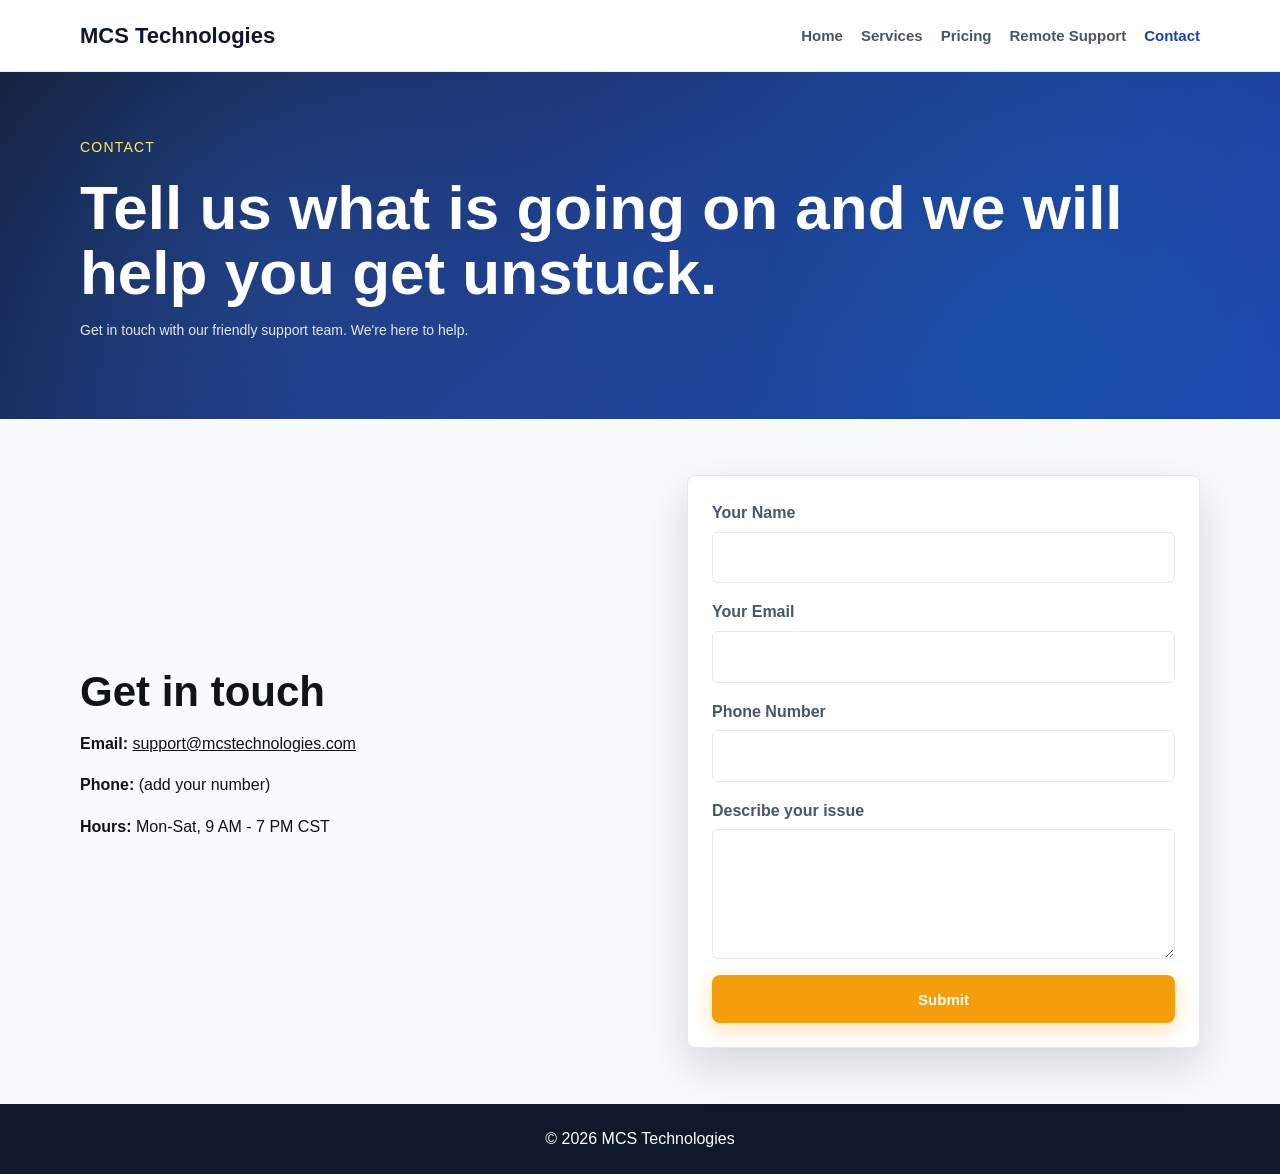
==== commit 249a43b4: "update" ====
--- a/contact.html
+++ b/contact.html
@@ -14,7 +14,6 @@
             <a href="index.html">Home</a>
             <a href="Services.html">Services</a>
             <a href="Pricing.html">Pricing</a>
-            <a href="https://levelupit.base44.app" target="_blank" rel="noopener">Certification Prep</a>
             <a href="remote-support.html">Remote Support</a>
             <a href="contact.html" aria-current="page">Contact</a>
         </nav>
--- a/assets/style.css
+++ b/assets/style.css
@@ -126,13 +126,14 @@
     background: rgba(255, 255, 255, 0.1);
     border: 1px solid rgba(255, 255, 255, 0.22);
     backdrop-filter: blur(14px);
-    padding: 22px;
-    border-radius: 24px;
+    padding: 18px;
+    border-radius: 20px;
     color: #ffffff;
     display: flex;
     flex-direction: column;
-    gap: 16px;
-    max-width: 400px;
+    gap: 12px;
+    max-width: 340px;
+    margin-left: auto;
 }
 
 .booking-header h2 {
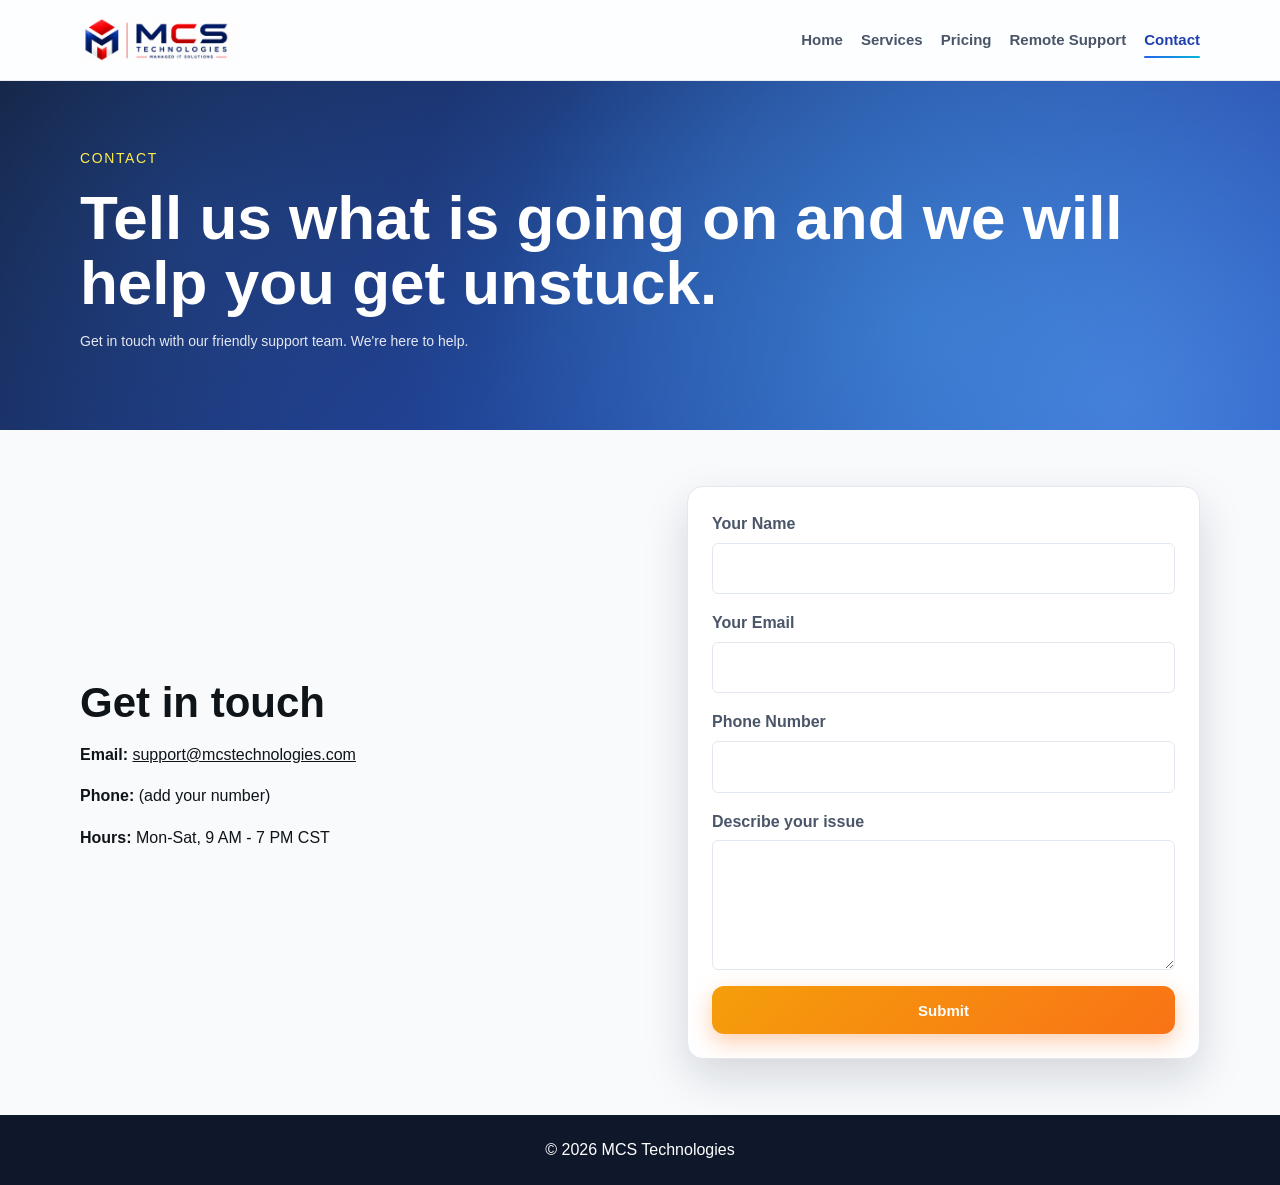
==== commit eeffa09c: "Add MCS logo image to header across all pages Co-Authored-By: Devin AI <158243242+devin-ai-integrati" ====
--- a/contact.html
+++ b/contact.html
@@ -9,7 +9,7 @@
 <body>
 <header>
     <div class="container header-inner">
-        <a class="logo" href="index.html">MCS Technologies</a>
+        <a class="logo" href="index.html"><img src="assets/mcs-logo.png" alt="MCS Technologies — Managed IT Solutions"></a>
         <nav aria-label="Main navigation">
             <a href="index.html">Home</a>
             <a href="Services.html">Services</a>
--- a/assets/style.css
+++ b/assets/style.css
@@ -17,10 +17,12 @@
 
 body {
     margin: 0;
-    font-family: Arial, Helvetica, sans-serif;
+    font-family: 'Inter', -apple-system, BlinkMacSystemFont, 'Segoe UI', Roboto, Arial, sans-serif;
     background: var(--soft);
     color: var(--ink);
     line-height: 1.6;
+    -webkit-font-smoothing: antialiased;
+    text-rendering: optimizeLegibility;
 }
 
 a {
@@ -34,11 +36,42 @@
 }
 
 header {
-    background: var(--paper);
-    border-bottom: 1px solid var(--line);
+    background: rgba(255, 255, 255, 0.72);
+    backdrop-filter: saturate(180%) blur(14px);
+    -webkit-backdrop-filter: saturate(180%) blur(14px);
+    border-bottom: 1px solid rgba(15, 23, 42, 0.08);
     position: sticky;
     top: 0;
     z-index: 10;
+}
+
+.logo {
+    background: linear-gradient(135deg, #1e3a8a, #2563eb);
+    -webkit-background-clip: text;
+    background-clip: text;
+    -webkit-text-fill-color: transparent;
+}
+
+nav a {
+    position: relative;
+    transition: color 0.2s ease;
+}
+
+nav a::after {
+    content: "";
+    position: absolute;
+    left: 0;
+    bottom: -6px;
+    width: 0;
+    height: 2px;
+    border-radius: 2px;
+    background: linear-gradient(90deg, #2563eb, #06b6d4);
+    transition: width 0.25s ease;
+}
+
+nav a:hover::after,
+nav a[aria-current="page"]::after {
+    width: 100%;
 }
 
 .header-inner {
@@ -55,6 +88,14 @@
     font-weight: 800;
     text-decoration: none;
     white-space: nowrap;
+    display: inline-flex;
+    align-items: center;
+}
+
+.logo img {
+    display: block;
+    height: 44px;
+    width: auto;
 }
 
 nav {
@@ -78,7 +119,7 @@
 }
 
 .hero {
-    background: linear-gradient(135deg, #0f172a 0%, #1e3a8a 50%, #1e40af 100%);
+    background: linear-gradient(120deg, #16306e 0%, #1e4fc0 55%, #2563eb 100%);
     color: #ffffff;
     position: relative;
     overflow: hidden;
@@ -91,14 +132,31 @@
     right: 0;
     bottom: 0;
     background: 
-        radial-gradient(circle at 20% 50%, rgba(59, 130, 246, 0.25) 0%, transparent 50%),
-        radial-gradient(circle at 80% 80%, rgba(6, 182, 212, 0.15) 0%, transparent 50%);
+        radial-gradient(circle at 88% 92%, rgba(96, 165, 250, 0.55) 0%, transparent 55%),
+        radial-gradient(circle at 72% 70%, rgba(56, 189, 248, 0.30) 0%, transparent 55%),
+        radial-gradient(circle at 15% 40%, rgba(59, 130, 246, 0.25) 0%, transparent 55%);
     z-index: 0;
+}
+
+.hero-particles {
+    position: absolute;
+    inset: 0;
+    width: 100%;
+    height: 100%;
+    z-index: 0;
+    opacity: 1;
+    pointer-events: none;
 }
 
 .hero .container {
     position: relative;
     z-index: 1;
+}
+
+@media (prefers-reduced-motion: reduce) {
+    .hero-particles {
+        display: none;
+    }
 }
 
 .hero-grid,
@@ -126,31 +184,31 @@
     background: rgba(255, 255, 255, 0.1);
     border: 1px solid rgba(255, 255, 255, 0.22);
     backdrop-filter: blur(14px);
-    padding: 18px;
+    padding: 14px;
     border-radius: 20px;
     color: #ffffff;
     display: flex;
     flex-direction: column;
-    gap: 12px;
-    max-width: 340px;
+    gap: 10px;
+    max-width: 300px;
     margin-left: auto;
 }
 
 .booking-header h2 {
     margin: 10px 0 0;
-    font-size: clamp(22px, 2.5vw, 28px);
+    font-size: clamp(20px, 2.2vw, 24px);
     line-height: 1.08;
 }
 
 .booking-calendar {
     display: grid;
     grid-template-columns: repeat(5, minmax(0, 1fr));
-    gap: 8px;
+    gap: 3px;
 }
 
 .calendar-day {
-    padding: 12px 8px;
-    border-radius: 14px;
+    padding: 4px 3px;
+    border-radius: 8px;
     background: rgba(255, 255, 255, 0.08);
     text-align: center;
     font-weight: 700;
@@ -159,8 +217,8 @@
 
 .calendar-day span {
     display: block;
-    margin-top: 8px;
-    font-size: 18px;
+    margin-top: 1px;
+    font-size: 12px;
     color: #ffffff;
 }
 
@@ -171,14 +229,26 @@
 
 .booking-times {
     display: grid;
-    grid-template-columns: repeat(auto-fit, minmax(100px, 1fr));
-    gap: 10px;
+    grid-template-columns: repeat(3, minmax(0, 1fr));
+    gap: 5px;
+    max-height: 150px;
+    overflow-y: auto;
+    padding-right: 4px;
+}
+
+.booking-times::-webkit-scrollbar {
+    width: 8px;
+}
+
+.booking-times::-webkit-scrollbar-thumb {
+    background: rgba(255, 255, 255, 0.18);
+    border-radius: 999px;
 }
 
 .booking-note {
-    margin: 0 0 12px;
+    margin: 0 0 10px;
     color: rgba(255, 255, 255, 0.82);
-    font-size: 14px;
+    font-size: 13px;
 }
 
 .calendar-day,
@@ -186,9 +256,10 @@
     border: 1px solid rgba(255, 255, 255, 0.28);
     background: rgba(255, 255, 255, 0.08);
     color: #ffffff;
-    border-radius: 14px;
-    padding: 10px 12px;
+    border-radius: 8px;
+    padding: 5px 4px;
     font-weight: 700;
+    font-size: 11px;
     cursor: pointer;
     transition: all 0.25s ease;
 }
@@ -198,7 +269,7 @@
     flex-direction: column;
     align-items: center;
     justify-content: center;
-    min-height: 74px;
+    min-height: 36px;
     width: 100%;
     text-align: center;
     border: 1px solid rgba(255, 255, 255, 0.18);
@@ -350,11 +421,26 @@
 
 .eyebrow {
     margin: 0 0 16px;
-    color: #ffed4e;
+    display: inline-block;
+    color: #2563eb;
     font-size: 12px;
-    font-weight: 900;
-    letter-spacing: 1.2px;
+    font-weight: 800;
+    letter-spacing: 1.6px;
     text-transform: uppercase;
+}
+
+.hero .eyebrow {
+    color: #7dd3fc;
+}
+
+.section-heading .eyebrow,
+p.eyebrow {
+    color: #2563eb;
+    font-size: 12px;
+}
+
+.hero .eyebrow {
+    color: #7dd3fc;
 }
 
 .actions {
@@ -372,25 +458,24 @@
     min-height: 48px;
     padding: 12px 28px;
     border: 0;
-    border-radius: 8px;
-    font-weight: 800;
+    border-radius: 12px;
+    font-weight: 700;
     font-size: 15px;
     text-decoration: none;
     cursor: pointer;
-    transition: all 0.3s ease;
+    transition: transform 0.25s ease, box-shadow 0.25s ease, background 0.25s ease;
 }
 
 .btn {
-    background: #f59e0b;
+    background: linear-gradient(135deg, #f59e0b 0%, #f97316 100%);
     color: #ffffff;
     font-weight: 700;
-    box-shadow: 0 6px 20px rgba(245, 158, 11, 0.3);
+    box-shadow: 0 8px 22px rgba(249, 115, 22, 0.35);
 }
 
 .btn:hover {
-    background: #d97706;
     transform: translateY(-2px);
-    box-shadow: 0 10px 28px rgba(245, 158, 11, 0.4);
+    box-shadow: 0 14px 32px rgba(249, 115, 22, 0.45);
 }
 
 .btn-secondary {
@@ -413,7 +498,7 @@
 .card {
     background: var(--paper);
     border: 1px solid var(--line);
-    border-radius: 8px;
+    border-radius: 16px;
     box-shadow: var(--shadow);
 }
 
@@ -513,13 +598,105 @@
 }
 
 .card {
-    min-height: 92px;
+    position: relative;
+    width: 100%;
+    min-height: 84px;
+    display: flex;
+    flex-direction: column;
+    justify-content: center;
+    padding: 20px 22px 20px 26px;
+    text-align: left;
+    font: inherit;
+    font-weight: 700;
+    color: var(--ink);
+    cursor: pointer;
+    overflow: hidden;
+    transition: transform 0.25s ease, box-shadow 0.25s ease, border-color 0.25s ease;
+}
+
+.card::before {
+    content: "";
+    position: absolute;
+    left: 0;
+    top: 0;
+    bottom: 0;
+    width: 4px;
+    background: linear-gradient(180deg, #2563eb, #06b6d4);
+    transform: scaleY(0);
+    transform-origin: top;
+    transition: transform 0.25s ease;
+}
+
+.card-head {
     display: flex;
     align-items: center;
+    gap: 12px;
+}
+
+.card-title {
+    flex: 1;
+}
+
+.card-dot {
+    flex: 0 0 auto;
+    width: 10px;
+    height: 10px;
+    border-radius: 50%;
+    background: linear-gradient(135deg, #2563eb, #06b6d4);
+    box-shadow: 0 0 0 4px rgba(37, 99, 235, 0.12);
+}
+
+.card-toggle {
+    flex: 0 0 auto;
+    color: #2563eb;
+    font-size: 22px;
+    font-weight: 700;
+    line-height: 1;
+    transition: transform 0.25s ease;
+}
+
+.card.expanded .card-toggle {
+    transform: rotate(45deg);
+}
+
+.card-desc {
+    max-height: 0;
+    margin: 0;
+    opacity: 0;
+    font-size: 14px;
+    font-weight: 500;
+    line-height: 1.6;
+    color: var(--muted);
+    transition: max-height 0.3s ease, opacity 0.25s ease, margin 0.25s ease;
+}
+
+.card.expanded .card-desc {
+    max-height: 200px;
+    opacity: 1;
+    margin-top: 12px;
+}
+
+.card:hover {
+    transform: translateY(-4px);
+    box-shadow: 0 22px 40px rgba(15, 23, 42, 0.16);
+    border-color: rgba(37, 99, 235, 0.35);
+}
+
+.card:hover::before,
+.card.expanded::before {
+    transform: scaleY(1);
+}
+
+.services-preview .grid {
+    display: flex;
+    flex-wrap: wrap;
     justify-content: center;
-    padding: 22px;
-    text-align: center;
-    font-weight: 800;
+    align-items: flex-start;
+}
+
+.services-preview .card {
+    flex: 1 1 300px;
+    max-width: 340px;
 }
 
 .certification-prep {
@@ -554,24 +731,42 @@
     border-bottom: 1px solid var(--line);
 }
 
-.check-list {
+.why-grid {
     display: grid;
     grid-template-columns: repeat(auto-fit, minmax(220px, 1fr));
-    gap: 14px;
-    padding: 0;
+    gap: 20px;
+    margin-top: 32px;
+}
+
+.why-card {
+    background: #ffffff;
+    border: 1px solid rgba(15, 23, 42, 0.08);
+    border-radius: 18px;
+    padding: 24px;
+    box-shadow: 0 16px 30px rgba(15, 23, 42, 0.08);
+    transition: transform 0.25s ease, box-shadow 0.25s ease, border-color 0.25s ease;
+}
+
+.why-card:hover {
+    transform: translateY(-4px);
+    box-shadow: 0 26px 48px rgba(15, 23, 42, 0.14);
+    border-color: rgba(37, 99, 235, 0.3);
+}
+
+.why-card h3 {
+    margin: 0 0 10px;
+    font-size: 20px;
+    color: var(--navy);
+}
+
+.why-card p {
     margin: 0;
-    list-style: none;
-}
-
-.check-list li {
-    padding: 14px 16px;
-    border-left: 4px solid var(--teal);
-    background: var(--soft);
-    font-weight: 700;
+    color: var(--muted);
+    line-height: 1.75;
 }
 
 .cta {
-    background: #0f172a;
+    background: linear-gradient(120deg, #0f172a 0%, #1e3a8a 60%, #1e40af 100%);
     color: #ffffff;
 }
 
@@ -639,6 +834,19 @@
     position: relative;
 }
 
+.pricing-grid {
+    align-items: stretch;
+}
+
+.price-card {
+    display: flex;
+    flex-direction: column;
+}
+
+.price-card ul {
+    margin-bottom: 0;
+}
+
 .price-card.featured {
     border-color: #f59e0b;
     background: linear-gradient(135deg, #1e40af 0%, #2563eb 100%);
@@ -652,6 +860,51 @@
 .price-card.featured ul,
 .price-card.featured .badge {
     color: #ffffff;
+}
+
+.price-card.price-card--maintenance {
+    background: linear-gradient(180deg, rgba(59, 130, 246, 0.12), rgba(59, 130, 246, 0.02));
+    border-color: rgba(59, 130, 246, 0.2);
+}
+
+.price-card.price-card--basic {
+    background: linear-gradient(180deg, rgba(245, 158, 11, 0.12), rgba(245, 158, 11, 0.02));
+    border-color: rgba(245, 158, 11, 0.2);
+}
+
+.price-card.price-card--advanced {
+    background: linear-gradient(180deg, rgba(14, 165, 233, 0.12), rgba(14, 165, 233, 0.02));
+    border-color: rgba(14, 165, 233, 0.2);
+}
+
+.price-card__label {
+    display: inline-flex;
+    align-items: center;
+    padding: 6px 12px;
+    border-radius: 999px;
+    font-size: 13px;
+    font-weight: 800;
+    margin-bottom: 12px;
+}
+
+.price-card__label--maintenance {
+    background: rgba(59, 130, 246, 0.18);
+    color: #0f3d77;
+}
+
+.price-card__label--basic {
+    background: rgba(245, 158, 11, 0.18);
+    color: #92400e;
+}
+
+.price-card__label--standard {
+    background: rgba(59, 130, 246, 0.32);
+    color: #ffffff;
+}
+
+.price-card__label--advanced {
+    background: rgba(14, 165, 233, 0.18);
+    color: #094e75;
 }
 
 .badge {
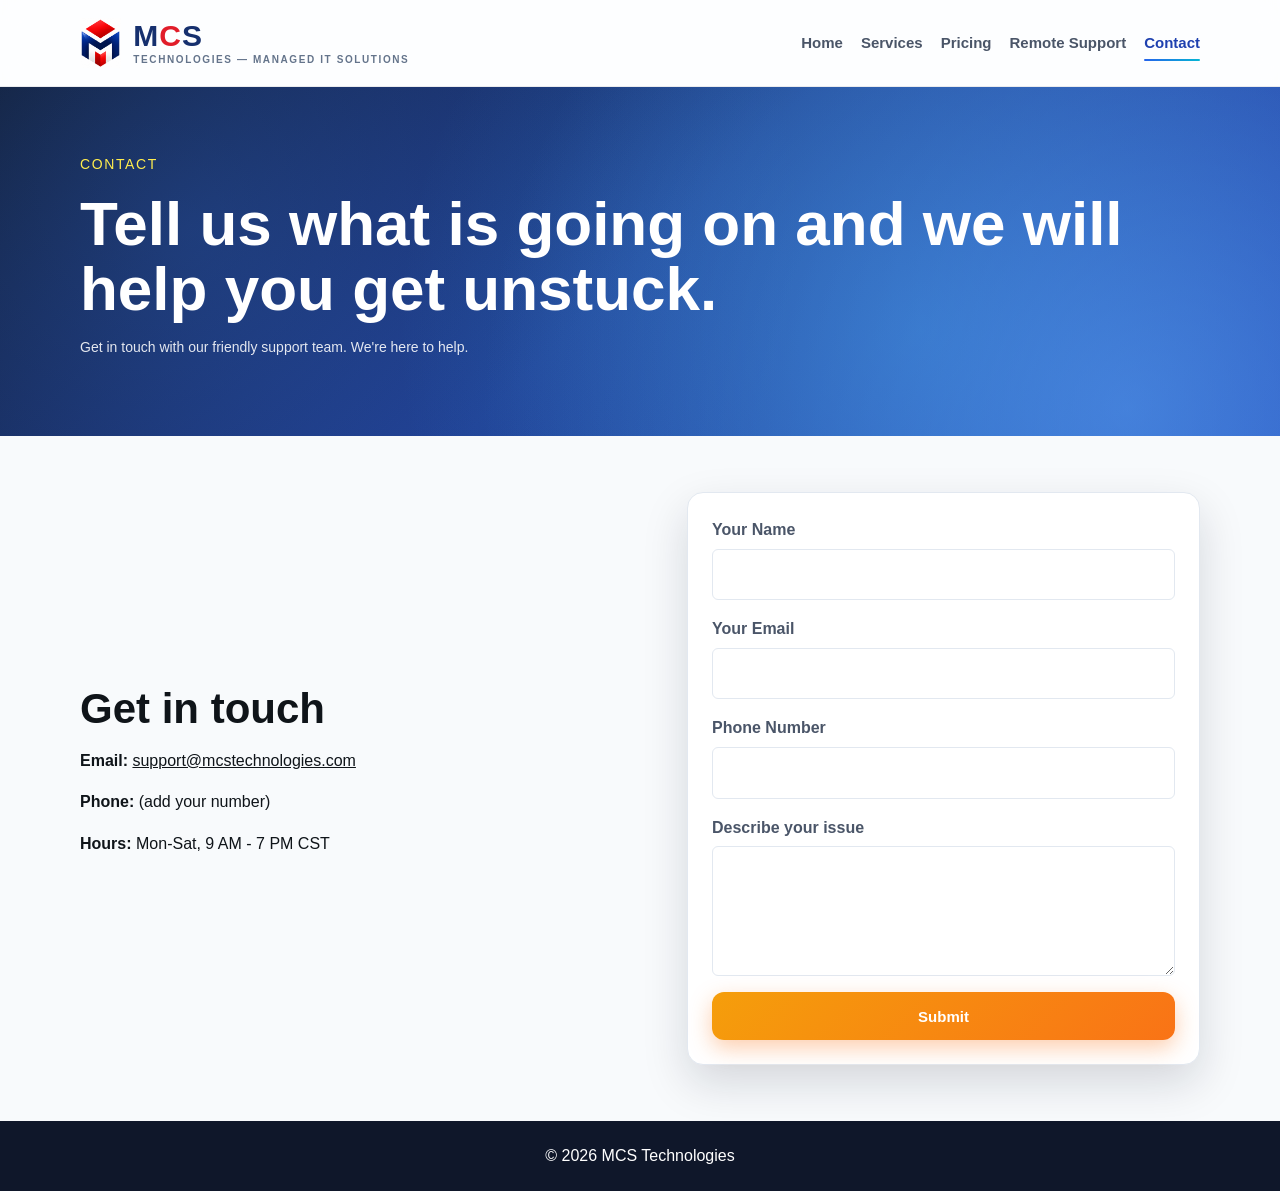
==== commit fc9e3fe7: "Header logo: hexagon mark + large MCS with 'Technologies — Managed IT Solutions' subtitle Co-Authore" ====
--- a/contact.html
+++ b/contact.html
@@ -9,7 +9,13 @@
 <body>
 <header>
     <div class="container header-inner">
-        <a class="logo" href="index.html"><img src="assets/mcs-logo.png" alt="MCS Technologies — Managed IT Solutions"></a>
+        <a class="logo" href="index.html">
+            <img class="logo-mark" src="assets/mcs-icon.png" alt="MCS Technologies logo">
+            <span class="logo-text">
+                <span class="logo-name">M<span class="logo-c">C</span>S</span>
+                <span class="logo-sub">Technologies — Managed IT Solutions</span>
+            </span>
+        </a>
         <nav aria-label="Main navigation">
             <a href="index.html">Home</a>
             <a href="Services.html">Services</a>
--- a/assets/style.css
+++ b/assets/style.css
@@ -83,19 +83,48 @@
 }
 
 .logo {
-    color: var(--navy);
-    font-size: 22px;
-    font-weight: 800;
     text-decoration: none;
     white-space: nowrap;
     display: inline-flex;
     align-items: center;
-}
-
-.logo img {
+    gap: 12px;
+    -webkit-text-fill-color: initial;
+    background: none;
+}
+
+.logo-mark {
     display: block;
-    height: 44px;
+    height: 50px;
     width: auto;
+}
+
+.logo-text {
+    display: flex;
+    flex-direction: column;
+    line-height: 1;
+}
+
+.logo-name {
+    font-size: 30px;
+    font-weight: 900;
+    letter-spacing: 1px;
+    color: #16306e;
+    -webkit-text-fill-color: #16306e;
+}
+
+.logo-name .logo-c {
+    color: #e11d2a;
+    -webkit-text-fill-color: #e11d2a;
+}
+
+.logo-sub {
+    margin-top: 4px;
+    font-size: 10px;
+    font-weight: 700;
+    letter-spacing: 1.6px;
+    text-transform: uppercase;
+    color: #64748b;
+    -webkit-text-fill-color: #64748b;
 }
 
 nav {
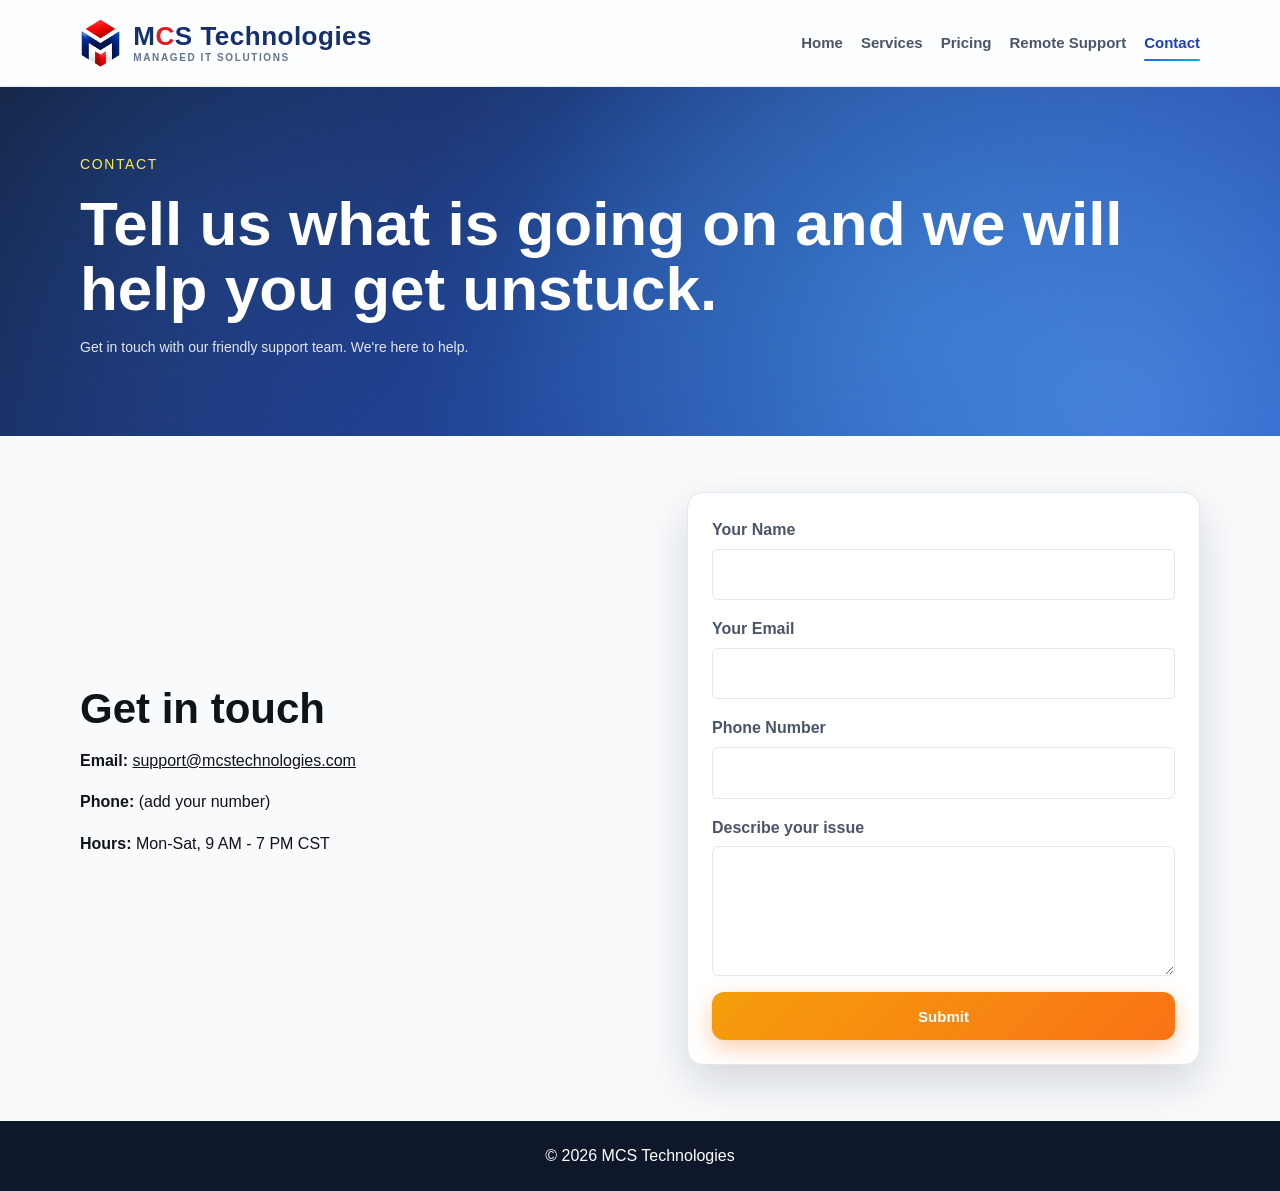
==== commit 1cf5e4d6: "Header logo: 'MCS Technologies' top line with 'Managed IT Solutions' subtitle Co-Authored-By: Devin " ====
--- a/contact.html
+++ b/contact.html
@@ -12,8 +12,8 @@
         <a class="logo" href="index.html">
             <img class="logo-mark" src="assets/mcs-icon.png" alt="MCS Technologies logo">
             <span class="logo-text">
-                <span class="logo-name">M<span class="logo-c">C</span>S</span>
-                <span class="logo-sub">Technologies — Managed IT Solutions</span>
+                <span class="logo-name">M<span class="logo-c">C</span>S Technologies</span>
+                <span class="logo-sub">Managed IT Solutions</span>
             </span>
         </a>
         <nav aria-label="Main navigation">
--- a/assets/style.css
+++ b/assets/style.css
@@ -105,9 +105,9 @@
 }
 
 .logo-name {
-    font-size: 30px;
+    font-size: 26px;
     font-weight: 900;
-    letter-spacing: 1px;
+    letter-spacing: 0.5px;
     color: #16306e;
     -webkit-text-fill-color: #16306e;
 }
